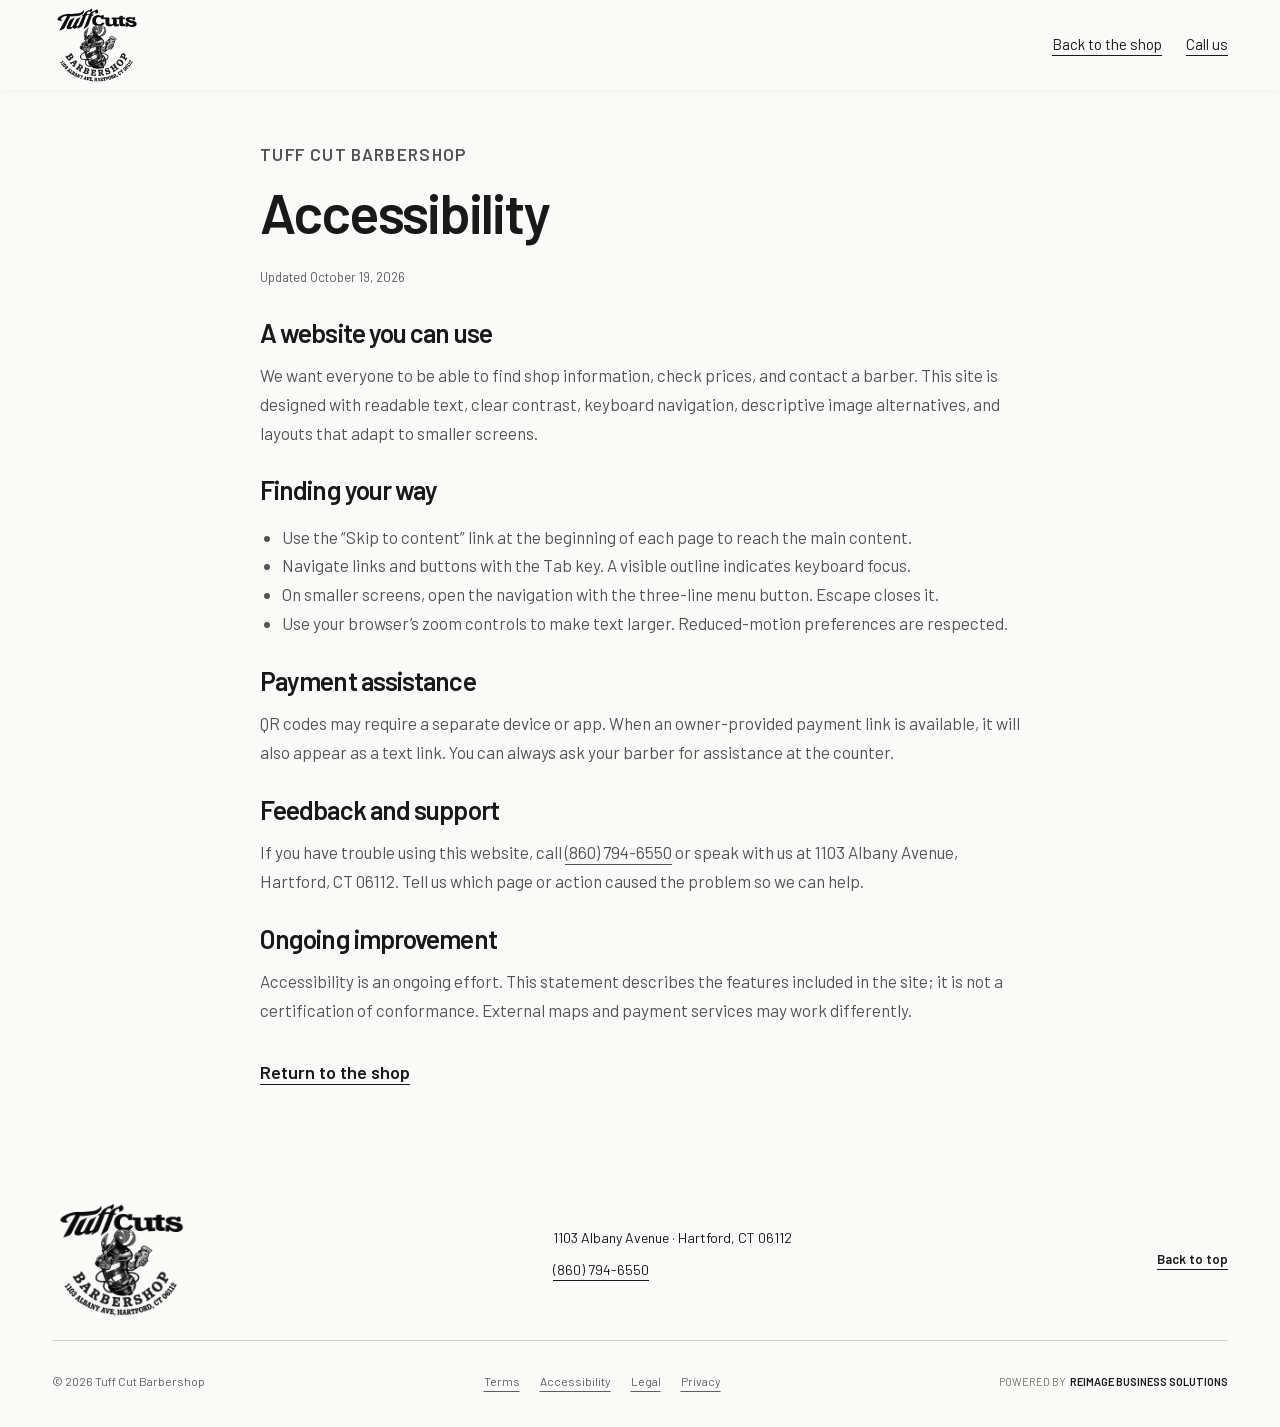
==== accessibility.html @ e4e97abc "Simplify reviews section and add three verified Google reviews" ====
<!doctype html>
<html lang="en">
<head>
  <meta charset="utf-8">
  <meta name="viewport" content="width=device-width, initial-scale=1">
  <meta name="theme-color" content="#f5f5f3">
  <title>Accessibility | Tuff Cut Barbershop</title>
  <meta name="description" content="Accessibility features and assistance for the Tuff Cut Barbershop website.">
  <link rel="icon" href="favicon.ico?v=logo-20261026" sizes="any">
  <link rel="icon" href="assets/favicon-logo-32.png?v=1" type="image/png" sizes="32x32">
  <link rel="icon" href="assets/favicon-logo-48.png?v=1" type="image/png" sizes="48x48">
  <link rel="apple-touch-icon" href="assets/favicon-logo-180.png?v=1" sizes="180x180">
  <link rel="stylesheet" href="styles.css?v=21">
  <link rel="stylesheet" href="compact-nav.css?v=3">
  <script src="site-config.js" defer></script>
  <script src="app.js?v=12" defer></script>
</head>
<body class="subpage">
  <a class="skip-link" href="#main">Skip to content</a>
  <header class="site-header wrap">
    <a class="wordmark brand-logo" href="index.html" aria-label="Tuff Cut Barbershop home"><span class="logo-crop"><img src="assets/branding/tuff-cuts-discover.webp" width="600" height="500" alt="Tuff Cuts Barbershop — original barber-pole mascot logo"></span></a>
    <nav class="simple-nav" aria-label="Main navigation"><a href="index.html">Back to the shop</a><a href="tel:+18607946550">Call us</a></nav>
  </header>
  <main id="main" class="wrap legal-content"><p class="small-label">TUFF CUT BARBERSHOP</p><h1>Accessibility</h1><p class="updated">Updated October 19, 2026</p><h2>A website you can use</h2><p>We want everyone to be able to find shop information, check prices, and contact a barber. This site is designed with readable text, clear contrast, keyboard navigation, descriptive image alternatives, and layouts that adapt to smaller screens.</p>
 <h2>Finding your way</h2><ul><li>Use the “Skip to content” link at the beginning of each page to reach the main content.</li><li>Navigate links and buttons with the Tab key. A visible outline indicates keyboard focus.</li><li>On smaller screens, open the navigation with the three-line menu button. Escape closes it.</li><li>Use your browser’s zoom controls to make text larger. Reduced-motion preferences are respected.</li></ul>
 <h2>Payment assistance</h2><p>QR codes may require a separate device or app. When an owner-provided payment link is available, it will also appear as a text link. You can always ask your barber for assistance at the counter.</p>
 <h2>Feedback and support</h2><p>If you have trouble using this website, call <a href="tel:+18607946550">(860) 794-6550</a> or speak with us at 1103 Albany Avenue, Hartford, CT 06112. Tell us which page or action caused the problem so we can help.</p>
 <h2>Ongoing improvement</h2><p>Accessibility is an ongoing effort. This statement describes the features included in the site; it is not a certification of conformance. External maps and payment services may work differently.</p><a class="text-link" href="index.html">Return to the shop</a></main>
  <footer class="site-footer wrap"><div class="footer-top"><a class="wordmark brand-logo" href="index.html" aria-label="Tuff Cut Barbershop home"><span class="logo-crop"><img src="assets/branding/tuff-cuts-discover.webp" width="600" height="500" alt="Tuff Cuts Barbershop — original barber-pole mascot logo"></span></a><p>1103 Albany Avenue · Hartford, CT 06112<br><a href="tel:+18607946550">(860) 794-6550</a></p><a class="text-link" href="#main">Back to top</a></div><div class="footer-bottom"><p>© <span data-year>2026</span> Tuff Cut Barbershop</p><nav aria-label="Legal information"><a href="terms.html">Terms</a><a href="accessibility.html">Accessibility</a><a href="legal.html">Legal</a><a href="privacy.html">Privacy</a></nav><a class="powered-by" href="https://reimagebs.com/" target="_blank" rel="noopener noreferrer"><span class="credit-label">POWERED BY</span> <span class="credit-name">REIMAGE BUSINESS SOLUTIONS</span></a></div></footer>
</body>
</html>
---- styles.css ----
@font-face{font-family:Barlow;src:url('assets/fonts/barlow-400.woff2') format('woff2');font-style:normal;font-weight:400;font-display:swap}
@font-face{font-family:Barlow;src:url('assets/fonts/barlow-600.woff2') format('woff2');font-style:normal;font-weight:600 800;font-display:swap}
:root{--ink:#191919;--grey:#5e5e5e;--line:#cececc;--paper:#e8e8e6;--white:#fff;--body:Barlow,Arial,sans-serif}
*{box-sizing:border-box}html{scroll-behavior:smooth;scroll-padding-top:24px;-webkit-text-size-adjust:100%}body{margin:0;background:#fafaf9;color:var(--ink);font-family:var(--body);font-size:18px;line-height:1.55;-webkit-font-smoothing:antialiased}a{color:inherit;text-underline-offset:5px}a:hover{text-decoration-thickness:2px}button{font:inherit}img{display:block;max-width:100%;height:auto}figure,p,h1,h2,h3,dl,dd,blockquote{margin:0}h1,h2,h3{font-weight:600;line-height:1.12;letter-spacing:-.035em}h2{font-size:clamp(30px,3.4vw,44px)}h3{font-size:28px}p+p{margin-top:16px}figcaption{font-size:13px;color:var(--grey);line-height:1.45;margin-top:10px}address{font-style:normal}[hidden]{display:none!important}::selection{background:#191919;color:white}:focus-visible{outline:3px solid #757575;outline-offset:5px}.wrap{width:min(1176px,calc(100% - 64px));margin-inline:auto}.section{padding-block:72px}.small-label{font-size:12px;font-weight:600;letter-spacing:.08em;line-height:1.5}.serif{font-family:var(--body);font-weight:600;letter-spacing:-.025em}.fine-print,.contact-note{color:var(--grey);font-size:14px;line-height:1.5}.text-link{display:inline-flex;align-items:center;min-height:44px;font-weight:600;text-decoration:underline;padding-block:8px}.button{display:inline-flex;align-items:center;justify-content:center;min-height:48px;padding:13px 28px;border:1px solid white;border-radius:28px;background:white;color:#111;font-size:16px;font-weight:600;text-decoration:none;text-align:center;line-height:1.35}.button:hover{background:#d9d9d9;border-color:#d9d9d9}.sr-only{position:absolute;width:1px;height:1px;padding:0;margin:-1px;overflow:hidden;clip:rect(0,0,0,0);white-space:nowrap;border:0}.skip-link{position:fixed;top:12px;left:12px;z-index:100;background:white;color:black;padding:12px;transform:translateY(-160%)}.skip-link:focus{transform:translateY(0)}
.site-header{min-height:90px;display:flex;align-items:center;justify-content:space-between;gap:24px}.wordmark{font-family:var(--body);font-size:26px;font-weight:600;letter-spacing:-.045em;line-height:1;text-decoration:none;white-space:nowrap}.wordmark span{display:block;font-size:9px;letter-spacing:.08em;line-height:1.5;margin-top:7px}.main-nav{display:flex;align-items:center;gap:24px;font-size:15px}.main-nav a{display:flex;align-items:center;min-height:44px;text-decoration:none}.main-nav a:hover{text-decoration:underline}.header-call{background:white;color:black;border-radius:28px;padding:12px 22px;min-height:48px;font-size:15px;font-weight:600;text-decoration:none}.header-call span{display:none}.menu-toggle{display:flex;align-items:center;justify-content:center;width:48px;height:48px;padding:12px;border:0;background:transparent;color:var(--ink);cursor:pointer}.menu-lines{display:flex;flex-direction:column;gap:5px;width:24px}.menu-lines span{display:block;height:2px;width:24px;background:currentColor;transition:transform .15s,opacity .15s}.menu-toggle[aria-expanded=true] .menu-lines span:first-child{transform:translateY(7px) rotate(45deg)}.menu-toggle[aria-expanded=true] .menu-lines span:nth-child(2){opacity:0}.menu-toggle[aria-expanded=true] .menu-lines span:last-child{transform:translateY(-7px) rotate(-45deg)}
.hero{display:grid;grid-template-columns:minmax(0,1.35fr) minmax(0,1fr);align-items:center;gap:60px;padding-block:28px 52px;min-height:620px}.hero-copy{text-align:center}.hero-location{font-size:13px;letter-spacing:.06em;font-weight:600;margin-bottom:18px}.hero h1{font-size:clamp(46px,4.8vw,64px);line-height:1.05;letter-spacing:-.045em}.hero-description{font-size:18px;color:#535353;margin:22px 0 26px}.hero .button{min-width:190px;font-size:17px}.phone-link{display:flex;align-items:center;justify-content:center;min-height:44px;margin-top:6px;font-size:17px;font-weight:600;text-decoration:none}.hero-hours{font-size:13px;color:var(--grey);margin-top:12px}.hero-photo{max-width:440px;justify-self:end}.hero-photo img{width:100%;max-height:540px;aspect-ratio:3/4;object-fit:cover;border-radius:6px}.hero-photo figcaption{text-align:right;font-size:12px}
.visit-band{background:var(--paper)}.visit-grid{display:grid;grid-template-columns:1fr 1.1fr 1fr;gap:40px;padding-block:32px}.visit-grid>div+div{border-left:1px solid var(--line);padding-left:30px}.visit-grid h2{font-size:27px;margin-bottom:14px}.visit-grid h3{font-size:17px;margin-bottom:16px;letter-spacing:0}.visit-grid address{font-size:16px}.visit-grid .text-link{font-size:14px;margin-top:8px}.hours{width:100%;border-collapse:collapse;font-size:15px}.hours th{text-align:left;font-weight:400;padding:0 14px 8px 0}.hours td{text-align:right;white-space:nowrap;padding-bottom:8px}.visit-grid .fine-print{font-size:12px;margin-top:7px}.visit-phone{display:inline-flex;align-items:center;min-height:44px;font-size:24px;font-weight:600;text-decoration:none;white-space:nowrap}.visit-grid>div>p:not(.fine-print){font-size:14px;color:var(--grey);margin:8px 0 14px}.section-heading{margin-bottom:32px}.section-heading>p{font-size:16px;color:var(--grey);max-width:400px}.services-layout{display:grid;grid-template-columns:1.1fr 1fr;align-items:center;gap:72px}.price-group{display:grid;grid-template-columns:90px minmax(0,1fr);gap:20px;padding:18px 0;border-top:1px solid var(--line)}.price-group:first-child{border-top:1px solid #777}.price-group h3{font-size:13px;line-height:1.5;text-transform:uppercase;letter-spacing:.04em}.price-group dl>div{display:flex;justify-content:space-between;gap:18px;font-size:18px}.price-group dl>div+div{margin-top:9px}.price-group dt span{font-size:14px;color:var(--grey)}.price-group dd{font-weight:600;white-space:nowrap;font-variant-numeric:tabular-nums}.price-list>.fine-print{margin:16px 0 7px;font-size:13px}.price-list>.text-link{font-size:13px}.services-photo>img{width:100%;height:370px;object-fit:cover;border-radius:6px}.service-photo-note{margin-top:24px}.service-photo-note>span{font-size:12px;font-weight:600;letter-spacing:.04em;color:var(--grey)}.service-photo-note .serif{font-size:32px;line-height:1.2;margin-top:8px}.service-photo-note .text-link{font-size:15px;margin-top:10px}
.barbers-section{background:var(--paper)}.owner-profile{display:grid;grid-template-columns:1fr 1.2fr;gap:70px;align-items:center;padding-bottom:46px}.owner-visual>figure>img{width:100%;height:420px;object-fit:cover;object-position:center 65%;border-radius:6px}.owner-copy h3{font-size:44px;margin:9px 0 14px}.owner-copy .serif{font-size:26px;line-height:1.25;margin-bottom:20px}.owner-copy>p:not(.serif):not(.small-label):not(.contact-note){font-size:17px;color:#535353;max-width:500px}.owner-copy .button{margin-top:24px}.owner-copy .contact-note{font-size:13px;margin-top:10px}.barber-row{display:grid;grid-template-columns:140px minmax(0,1fr) 230px;gap:32px;align-items:center;padding-block:28px;border-top:1px solid var(--line)}.barber-row figure img{aspect-ratio:1;object-fit:cover;border-radius:5px}.barber-row figcaption{font-size:12px}.barber-copy h3{font-size:28px;margin:5px 0 12px}.barber-copy>p:last-child{max-width:480px;font-size:16px;color:#535353}.barber-contact{justify-self:end;text-align:right}.barber-contact .text-link{font-size:15px}.barber-contact .contact-note{font-size:13px;margin-top:5px}.portrait-note{margin-top:16px;font-size:12px}
.reviews-section{display:grid;grid-template-columns:1fr 1.15fr;gap:70px;align-items:center}.reviews-heading p{font-size:15px;color:var(--grey);margin-top:16px}.reviews-photo{margin-top:30px}.reviews-photo img{width:100%;aspect-ratio:4/3;object-fit:cover;border-radius:6px}.review{padding-bottom:24px}.review+.review{border-top:1px solid var(--line);padding-top:24px}.review-stars{letter-spacing:3px;font-size:16px;line-height:1;margin-bottom:16px}.review blockquote{font-size:23px;line-height:1.45;font-weight:600;letter-spacing:-.015em}.review figcaption{font-size:13px;font-weight:600;margin-top:16px}.review figcaption span{font-weight:400}.review .fine-print{font-size:12px;margin-top:15px}.call-section{background:#1b1b1b}.call-layout{padding-block:48px;display:flex;justify-content:space-between;align-items:center;gap:32px}.call-layout h2{font-size:44px;margin-top:12px}.call-layout>div>p:last-child{font-size:15px;color:var(--grey);margin-top:18px}.shop-gallery img{width:100%;height:440px;object-fit:cover;object-position:center 56%;border-radius:6px}.shop-gallery figcaption{font-size:13px}.payment-strip{display:flex;align-items:center;justify-content:space-between;border-top:1px solid var(--line);border-bottom:1px solid var(--line);padding-block:26px;gap:20px}.payment-strip h2{font-size:28px}.payment-strip p{font-size:15px;color:var(--grey);margin-top:7px}.payment-strip .text-link{font-size:16px}
.site-footer{padding-top:36px;padding-bottom:24px}.footer-top{display:flex;justify-content:space-between;align-items:center;gap:30px;padding-bottom:24px}.footer-top p{font-size:14px}.footer-top p a{display:inline-flex;align-items:center;min-height:44px}.footer-top>.text-link{font-size:13px}.footer-bottom{border-top:1px solid var(--line);padding-top:18px;display:flex;flex-wrap:wrap;align-items:center;justify-content:space-between;gap:12px 24px;font-size:12px;color:var(--grey)}.footer-bottom nav{display:flex;flex-wrap:wrap;gap:4px 20px}.footer-bottom nav a,.powered-by{display:inline-flex;align-items:center;min-height:44px}.powered-by{font-size:11px;text-decoration:none;font-weight:600}
.simple-nav{display:flex;flex-wrap:wrap;gap:8px 24px;font-size:15px}.simple-nav a{display:inline-flex;align-items:center;min-height:44px}.legal-content{max-width:760px;padding-block:50px 72px;min-height:65vh}.legal-content h1,.payment-heading h1{font-size:clamp(36px,5vw,56px);margin:12px 0 22px;overflow-wrap:anywhere}.legal-content .updated{font-size:13px;color:var(--grey);margin-bottom:30px}.legal-content h2{font-size:26px;margin:28px 0 14px}.legal-content p,.legal-content li{font-size:17px;line-height:1.7;color:#535353}.legal-content ul{padding-left:22px}.legal-content .text-link{margin-top:26px}.payment-main{padding-block:46px 70px;max-width:1040px}.payment-heading{text-align:center;max-width:650px;margin:0 auto 38px}.payment-heading h1 span{display:inline-block}.payment-heading>p:last-child{color:var(--grey);font-size:17px;max-width:540px;margin-inline:auto}.payment-methods{display:grid;grid-template-columns:repeat(2,minmax(0,1fr));border-block:1px solid var(--line)}.payment-method{padding:28px 22px;text-align:center}.payment-method+.payment-method{border-left:1px solid var(--line)}.payment-method h2{font-size:28px}.payment-slot{aspect-ratio:1;width:100%;max-width:280px;margin:24px auto 20px;display:flex;align-items:center;justify-content:center;background:var(--paper);border:1px solid var(--line);border-radius:6px;padding:24px}.payment-slot p{font-size:16px;color:var(--grey);max-width:150px}.payment-slot.ready{padding:20px;background:white}.payment-slot img{width:100%;height:100%;object-fit:contain}.payment-status{font-size:14px;color:var(--grey)}.payment-method .payment-link{margin-top:16px;font-size:16px;width:100%;max-width:280px;background:#202020;border-color:#202020;color:#fff}.payment-method .payment-link:hover{background:#444;border-color:#444}.payment-recipient{font-size:14px;font-weight:600;margin-top:14px;overflow-wrap:anywhere}.payment-handle{font-weight:400;color:var(--grey)}.payment-instructions{max-width:650px;margin:32px auto 0}.payment-instructions h2{font-size:26px;margin-bottom:12px}.payment-instructions p{font-size:16px;color:var(--grey)}.payment-instructions .text-link{font-size:15px;margin-top:16px}.payment-contact{text-align:center;font-size:14px;border-top:1px solid var(--line);margin-top:32px;padding-top:24px}.payment-contact a{font-weight:600;display:inline-flex;align-items:center;min-height:44px}.noscript-notice{padding:20px;background:var(--paper);font-size:15px}
@media(max-width:1000px){.header-call{display:none}.hero{gap:36px;min-height:0}.hero h1{font-size:48px}.visit-grid{gap:24px}.visit-grid>div+div{padding-left:20px}.visit-phone{font-size:20px}.services-layout,.owner-profile,.reviews-section{gap:40px}.price-group{grid-template-columns:75px minmax(0,1fr);gap:12px}.barber-row{grid-template-columns:120px minmax(0,1fr) 190px;gap:24px}.barber-contact .text-link{font-size:14px}}
@media(max-width:800px){.site-header{flex-wrap:wrap;min-height:82px;padding-block:16px}.main-nav{width:100%;display:grid;grid-template-columns:1fr;gap:6px 24px;border-top:1px solid var(--line);padding-top:12px}.js .main-nav:not(.is-open){display:none}.main-nav a{font-size:16px;min-height:48px}.hero{gap:28px}.hero h1{font-size:42px}.hero-description{font-size:16px}.hero-location{font-size:12px}.hero-hours{font-size:12px}.visit-grid{grid-template-columns:1fr 1.2fr}.visit-grid>div:last-child{grid-column:1/-1;border-left:0;border-top:1px solid var(--line);padding:20px 0 0;display:flex;flex-wrap:wrap;align-items:center;gap:10px 24px}.visit-grid>div:last-child h3,.visit-grid>div:last-child p{margin:0}.visit-grid>div:last-child .small-label{display:none}.section{padding-block:56px}.services-layout{gap:28px}.price-group{grid-template-columns:1fr;gap:8px}.price-group dl>div{font-size:17px}.services-photo>img{height:320px}.owner-profile{gap:30px}.owner-visual>figure>img{height:380px}.owner-copy h3{font-size:36px}.owner-copy .serif{font-size:23px}.owner-copy>p:not(.serif):not(.small-label):not(.contact-note){font-size:16px}.barber-row{grid-template-columns:120px minmax(0,1fr);gap:15px 24px}.barber-row>figure{grid-row:1/3;align-self:start}.barber-contact{grid-column:2;text-align:left;justify-self:start}.reviews-section{gap:30px}.review blockquote{font-size:20px}.call-layout h2{font-size:36px}.call-layout .button{padding-inline:20px;font-size:15px}.payment-method{padding-inline:14px}.payment-slot{padding:14px}}
@media(max-width:700px){.wrap{width:calc(100% - 40px)}.hero{grid-template-columns:1fr;padding-top:24px;gap:30px}.hero h1{font-size:clamp(36px,8vw,50px)}.hero-description{margin:18px 0 22px}.hero-photo{justify-self:center;max-width:420px;width:100%}.hero-photo img{max-height:510px;aspect-ratio:3/4}.hero-photo figcaption{text-align:center}.hero-hours{font-size:13px}.services-layout,.owner-profile,.reviews-section{grid-template-columns:1fr}.section-heading{display:block}.section-heading>p{margin-top:14px}.price-group{grid-template-columns:90px minmax(0,1fr);gap:16px}.services-photo{margin-top:8px}.services-photo>img{height:auto;aspect-ratio:4/3}.service-photo-note .serif br{display:none}.owner-profile{gap:26px}.owner-visual>figure>img{height:360px;object-position:center 65%}.reviews-heading{display:grid;grid-template-columns:1fr;gap:0}.reviews-photo img{max-height:330px}.call-layout{display:block}.call-layout .button{margin-top:25px}.shop-gallery img{height:330px}.payment-methods{display:block}.payment-method+.payment-method{border-left:0;border-top:1px solid var(--line)}.payment-slot{width:100%}.footer-top{flex-wrap:wrap}.footer-bottom{justify-content:flex-start}.payment-strip{align-items:start}.payment-strip .text-link{max-width:180px}.simple-nav{font-size:14px;gap:4px 18px}}
@media(max-width:440px){body{font-size:16px}.wordmark{font-size:24px}.wordmark span{font-size:8px}.site-header{gap:15px}.hero{padding-bottom:34px}.hero-description br{display:none}.hero-photo img{max-height:none}.section{padding-block:44px}.visit-grid{grid-template-columns:1fr;gap:22px;padding-block:28px}.visit-grid>div+div{border-left:0;border-top:1px solid var(--line);padding:22px 0 0}.visit-grid>div:last-child{display:block}.visit-grid>div:last-child h3{margin-bottom:6px}.visit-grid>div:last-child p{margin-top:8px}.hours{font-size:16px}.visit-phone{font-size:24px}.price-group{grid-template-columns:65px minmax(0,1fr);gap:12px}.price-group dl>div{font-size:16px;gap:12px}.price-group h3{font-size:12px}.barber-row{grid-template-columns:86px minmax(0,1fr);column-gap:18px}.barber-row>figure{grid-row:1}.barber-copy h3{font-size:26px}.barber-copy>p:last-child{font-size:15px}.barber-contact{grid-column:1/-1}.barber-contact .text-link{font-size:16px}.owner-visual>figure>img{height:310px}.review blockquote{font-size:21px}.call-layout h2{font-size:34px}.call-layout .button{padding-inline:18px;font-size:14px}.payment-strip{display:block}.payment-strip .text-link{max-width:none;margin-top:10px}.footer-top{display:block}.footer-top p{margin-top:20px}.footer-bottom{display:block}.footer-bottom nav{gap:4px 24px;margin-block:10px}.powered-by{font-size:11px}.subpage .site-header{display:block}.simple-nav{margin-top:16px}.legal-content{padding-top:30px}.legal-content h1{font-size:36px}.legal-content p,.legal-content li{font-size:16px}.payment-main{padding-top:30px}.payment-heading h1{font-size:42px}.payment-heading>p:last-child{font-size:16px}}
/* Keep the centered headline clear while equipment frames the hero edges. */
body:not(.subpage) .site-header{min-height:76px;padding-block:14px}
.hero{position:relative;isolation:isolate;display:flex;justify-content:center;align-items:center;overflow:hidden;width:100%;height:min(440px,calc(100svh - 76px));min-height:0;padding:24px 0;gap:0}
.hero-copy{position:relative;z-index:1;width:min(620px,calc(100% - 360px));min-width:0;text-align:center}
.hero h1{font-size:clamp(36px,4vw,48px);line-height:1.08}
.hero .button{margin-top:24px;min-width:0;font-size:16px}
.hero-hours{font-size:13px;margin-top:14px}
.hero-equipment{position:absolute;inset:0;z-index:0;pointer-events:none;user-select:none}
.hero-equipment img{position:absolute;object-fit:contain;height:auto;max-width:none}
.equipment-clipper{width:min(27vw,350px);left:-35px;top:40px;transform:rotate(-12deg)}
.equipment-shears{width:min(25vw,320px);right:-20px;top:-35px;transform:rotate(-8deg)}
.equipment-brush{width:min(28vw,350px);right:-38px;bottom:-50px;transform:rotate(12deg)}
.owner-visual{width:min(100%,420px);justify-self:start}.owner-visual>h2{margin-bottom:24px}.owner-visual>figure{width:100%}
.owner-visual>figure>img{height:auto;max-height:none;aspect-ratio:3/4;object-fit:contain;object-position:center}
.shop-gallery{display:grid;grid-template-columns:.85fr 1.15fr;gap:24px}
@media(min-width:701px) and (max-width:900px){.hero-copy{width:calc(100% - 280px)}.hero h1{font-size:36px}}
@media(max-width:700px){
  .hero{height:min(440px,calc(100svh - 76px));padding:90px 12px;grid-template-rows:none}
  .hero-copy{width:100%;max-width:440px}
  .hero h1{font-size:clamp(30px,7.6vw,40px)}
  .hero .button{margin-top:20px;min-height:48px}
  .hero-hours{margin-top:12px;font-size:12px}
  .equipment-clipper{width:160px;left:-38px;top:-62px;transform:rotate(-25deg)}
  .equipment-shears{width:175px;right:-26px;top:-28px;transform:rotate(6deg)}
  .equipment-brush{width:200px;right:-30px;bottom:-52px;transform:rotate(-8deg)}
  .shop-gallery{grid-template-columns:1fr;gap:26px}
}
@media(max-height:500px) and (min-width:600px){
  body:not(.subpage) .site-header{min-height:64px;padding-block:8px}
  .hero{height:calc(100svh - 64px);padding:12px 0}
  .hero-copy{width:calc(100% - 260px);max-width:500px}
  .hero h1{font-size:30px}.hero .button{margin-top:16px}.hero-hours{margin-top:10px;font-size:12px}
  .equipment-clipper{width:180px;left:-45px;top:35px}
  .equipment-shears{width:170px;right:-35px;top:-20px}
  .equipment-brush{width:175px;right:-45px;bottom:-35px}
}
/* Original Discover artwork, rendered in monochrome without redrawing it. */
.brand-logo{display:block;flex-shrink:0;width:88px;filter:grayscale(1) contrast(1.25)}
.wordmark .logo-crop{display:block;width:100%;margin:0;line-height:0}
.logo-crop img{position:static;width:100%;height:auto}
body:not(.subpage) .site-header{padding-block:10px;min-height:100px}
.footer-top .brand-logo{width:136px}
.hero{background:#080808;color:#fff;--grey:#b8b8b8;height:min(416px,calc(100svh - 100px))}
.owner-copy .button,.header-call{background:#202020;border-color:#202020;color:#fff}
.owner-copy .button:hover,.header-call:hover{background:#444}
.hero-equipment img{mix-blend-mode:normal}
.visit-band{background:#fff;border-bottom:1px solid var(--line)}
.barbers-section{background:#dededc}
.call-section{background:#252525;color:#fff;--grey:#cecece}
@media(max-height:500px) and (min-width:600px){.site-header .brand-logo{width:60px}body:not(.subpage) .site-header{min-height:64px;padding-block:6px}.hero{height:calc(100svh - 64px)}}
@media(prefers-reduced-motion:reduce){html{scroll-behavior:auto}*,*::before,*::after{transition:none!important;animation:none!important}}

/* Scroll-driven gallery. The portrait's head center stays fixed as it scales. */
.cuts-section{background:#e2e2e0;padding:48px 0 60px;overflow:hidden;margin-bottom:40px}
.cuts-heading{display:block}
.cuts-heading .small-label{color:#555;margin-bottom:10px;letter-spacing:.16em}
.cuts-heading h2{font-size:clamp(32px,4vw,50px)}
.cuts-heading>p{color:var(--grey);font-size:15px}
.cuts-stage{--portrait-width:270px;display:flex;position:relative;align-items:center;gap:24px;height:360px;overflow-x:auto;overflow-y:hidden;padding:12px max(20px,calc(50% - var(--portrait-width)/2));scroll-snap-type:x proximity;scrollbar-width:thin;scrollbar-color:#888 transparent;overscroll-behavior-x:contain;cursor:grab;-webkit-overflow-scrolling:touch}
.cuts-stage.is-dragging{cursor:grabbing;scroll-snap-type:none;user-select:none}
.cut-slide{position:relative;flex:0 0 var(--portrait-width);width:var(--portrait-width);scroll-snap-align:center}
.cut-portrait{height:340px;position:relative;transform:scale(var(--cut-scale,1));transform-origin:50% 41.1%;opacity:var(--cut-opacity,1);mask-image:linear-gradient(#000 0%,#000 73%,transparent 100%);will-change:transform}
.cut-portrait img{width:100%;height:auto;pointer-events:none;user-select:none}
.cut-slide figcaption{text-align:center;font-size:13px}
.cuts-carousel.is-ready .cut-slide figcaption{display:none}
.cuts-controls{display:flex;justify-content:space-between;align-items:center;gap:24px;border-top:1px solid #bcbcb9;padding-top:16px;margin-top:8px}
.cut-current{min-width:180px}.cut-count{font-size:11px;letter-spacing:.12em;color:#616161;font-variant-numeric:tabular-nums}.cut-title{font-size:18px;font-weight:600;margin-top:3px}
.cut-dots{display:flex;gap:1px}.cut-dots button{width:28px;height:44px;border:0;background:transparent;cursor:pointer;padding:10px;display:grid;place-items:center}.cut-dots button::after{content:'';width:6px;height:6px;background:#929292;border-radius:50%}.cut-dots button[aria-current=true]::after{background:#202020;transform:scale(1.5)}
.cut-buttons{display:flex;gap:8px}.cut-buttons button{width:44px;height:44px;display:grid;place-items:center;border:1px solid #a5a5a3;border-radius:50%;background:transparent;color:#202020;cursor:pointer;padding:0;line-height:0;appearance:none;flex-shrink:0}.cut-buttons button svg{display:block;width:24px;height:24px;fill:none;stroke:currentColor;stroke-width:2.4;stroke-linecap:round;stroke-linejoin:round;pointer-events:none}.cut-buttons button:hover{background:#fff}.cut-buttons button:disabled{opacity:.3;cursor:default}
@media(max-width:700px){.cuts-section{padding:32px 0 40px;margin-bottom:28px}.cuts-heading>p{font-size:13px}.cuts-heading{align-items:start}.cuts-heading h2{max-width:220px}.cuts-stage{--portrait-width:220px;height:292px;gap:16px}.cut-portrait{height:276px;transform-origin:50% 41.1%}.cuts-controls{gap:10px;flex-wrap:wrap;padding-top:12px}.cut-current{min-width:0;flex:1}.cut-title{font-size:16px}.cut-dots{order:3;width:100%;justify-content:center}.cut-buttons{gap:6px}}
@media(max-width:380px){.cuts-heading{display:block}.cuts-heading>p{margin-top:12px}.cuts-heading>p br{display:none}}
/* Fade at each source photo's actual lower edge after proportional alignment. */
.cut-portrait{--fade-end:100%;mask-image:linear-gradient(#000 0%,#000 calc(var(--fade-end) - 24%),transparent var(--fade-end))}
[data-cut="2228"] .cut-portrait{--fade-end:94.8%}
[data-cut="2229"] .cut-portrait{--fade-end:83.3%}
[data-cut="2230"] .cut-portrait{--fade-end:79.7%}

/* Phone controls remain easy to tap without widening the page. */
@media(max-width:700px){
  .cut-dots{gap:0;justify-content:space-between}
  .cut-dots button{flex:1;max-width:44px;min-width:0;width:40px;height:44px;padding:0}
  .owner-visual>h2{margin-bottom:20px}
  .barber-contact{width:100%}
  .barber-contact .text-link{width:100%}
  .cuts-stage{touch-action:pan-x pan-y pinch-zoom}
}

/* Content remains visible without JavaScript and in reduced-motion/print views. */
.scroll-reveal{transition:opacity .65s ease-out}
.scroll-reveal.reveal-pending{opacity:0;transition:none}
.scroll-reveal:focus-within{opacity:1;transition:none}
@media(prefers-reduced-motion:reduce){.scroll-reveal.reveal-pending{opacity:1}}
@media print{.scroll-reveal.reveal-pending{opacity:1}}

/* Give the business name more emphasis than the credit label. */
.powered-by{gap:.35em}
.powered-by .credit-label{color:#70706b;font-weight:400}
.powered-by .credit-name{color:#191919;font-weight:700}

/* Prominent portraits and concise biographies, with one shared shop number. */
.barber-row{grid-template-columns:minmax(240px,340px) minmax(0,1fr);gap:48px;padding-block:36px;align-items:center}
.barber-row>figure{width:100%;grid-row:auto;align-self:center}
.barber-row figure img{display:block;width:100%;height:auto;aspect-ratio:auto;border-radius:6px}
.barber-copy{grid-column:auto}
.barber-copy h3{font-size:36px;margin:8px 0 16px}
.barber-copy>p:not(.small-label){max-width:560px;font-size:18px;line-height:1.65;color:#535353}
@media(max-width:800px){.barber-row{grid-template-columns:minmax(220px,.9fr) 1fr;gap:28px}.barber-copy h3{font-size:32px}.barber-copy>p:not(.small-label){font-size:17px}}
@media(max-width:600px){.barber-row{grid-template-columns:1fr;gap:24px;padding-block:32px}.barber-row>figure{width:100%;max-width:400px;justify-self:center}.barber-copy{grid-column:1}.barber-copy h3{font-size:32px}.barber-copy>p:not(.small-label){font-size:17px}}

/* Let customer reviews fill the section without a decorative side panel. */
.reviews-section{display:block}
.reviews-heading{display:flex;justify-content:space-between;align-items:center;gap:24px;margin-bottom:28px}
.reviews-heading h2{font-size:32px}
.reviews-heading .text-link{font-size:15px}
.reviews-list{display:grid;grid-template-columns:repeat(3,minmax(0,1fr));gap:32px}
.review,.review+.review{margin:0;padding:24px 0 0;border-top:1px solid var(--line)}
.review blockquote{font-size:19px;line-height:1.55}
@media(max-width:1000px){.reviews-list{grid-template-columns:repeat(2,minmax(0,1fr))}}
@media(max-width:600px){.reviews-heading{display:block}.reviews-heading .text-link{margin-top:12px}.reviews-list{grid-template-columns:1fr;gap:28px}.review blockquote{font-size:18px}}
---- compact-nav.css ----
/* Headers stay visible; dropdown menus overlay the current page position. */
html{scroll-padding-top:calc(var(--site-header-height,100px) + 16px)}
.site-header{position:sticky;top:0;z-index:1000;isolation:isolate}
.site-header::before{content:'';position:absolute;inset:0 calc((100vw - 100%)/-2);z-index:-1;background:#fafaf9;box-shadow:0 1px 8px #0000000d;pointer-events:none}
.skip-link{z-index:2000}
.site-header .menu-toggle{z-index:31;cursor:pointer;border-radius:8px}
.compact-header .main-nav{display:grid;grid-template-columns:1fr;gap:0;align-items:stretch;width:100%;padding:8px;background:#fff;border:1px solid #d4d4cf;border-radius:12px;box-shadow:0 12px 30px #0002;text-align:left}
.compact-header .main-nav a{display:flex;align-items:center;min-height:44px;padding:8px 12px;font-size:15px;font-weight:600;line-height:1.3;text-decoration:none;border-radius:6px}
.site-header .main-nav a:hover{background:#edede9}
.js .compact-header .main-nav{position:absolute;z-index:30;top:calc(100% + 4px);right:0;width:min(280px,100%);max-height:calc(100svh - var(--site-header-height,76px) - 16px);overflow-y:auto;overscroll-behavior:contain}
.js .compact-header .main-nav:not(.is-open){display:none}
.js .compact-header .main-nav.is-open{display:grid}
.subpage .site-header.compact-header{display:flex;align-items:center;justify-content:space-between;flex-wrap:wrap;gap:12px;min-height:76px;padding-block:8px}
.subpage .site-header.compact-header .brand-logo{width:70px}
@media(max-width:800px){
  .site-header .main-nav{display:grid;grid-template-columns:1fr;gap:0;align-items:stretch;width:100%;padding:8px;background:#fff;border:1px solid #d4d4cf;border-radius:12px;box-shadow:0 12px 30px #0002;text-align:left}
  .site-header .main-nav a{display:flex;align-items:center;min-height:48px;padding:8px 12px;font-size:15px;font-weight:600;line-height:1.3;text-decoration:none;border-radius:6px}
  .js .site-header .main-nav{position:absolute;z-index:30;top:calc(100% + 4px);right:0;width:min(280px,100%);max-height:calc(100svh - var(--site-header-height,100px) - 16px);overflow-y:auto;overscroll-behavior:contain}
  .js .site-header .main-nav:not(.is-open){display:none}
  .js .site-header .main-nav.is-open{display:grid}
}
@media print{.site-header{position:static!important}.site-header::before{display:none}}
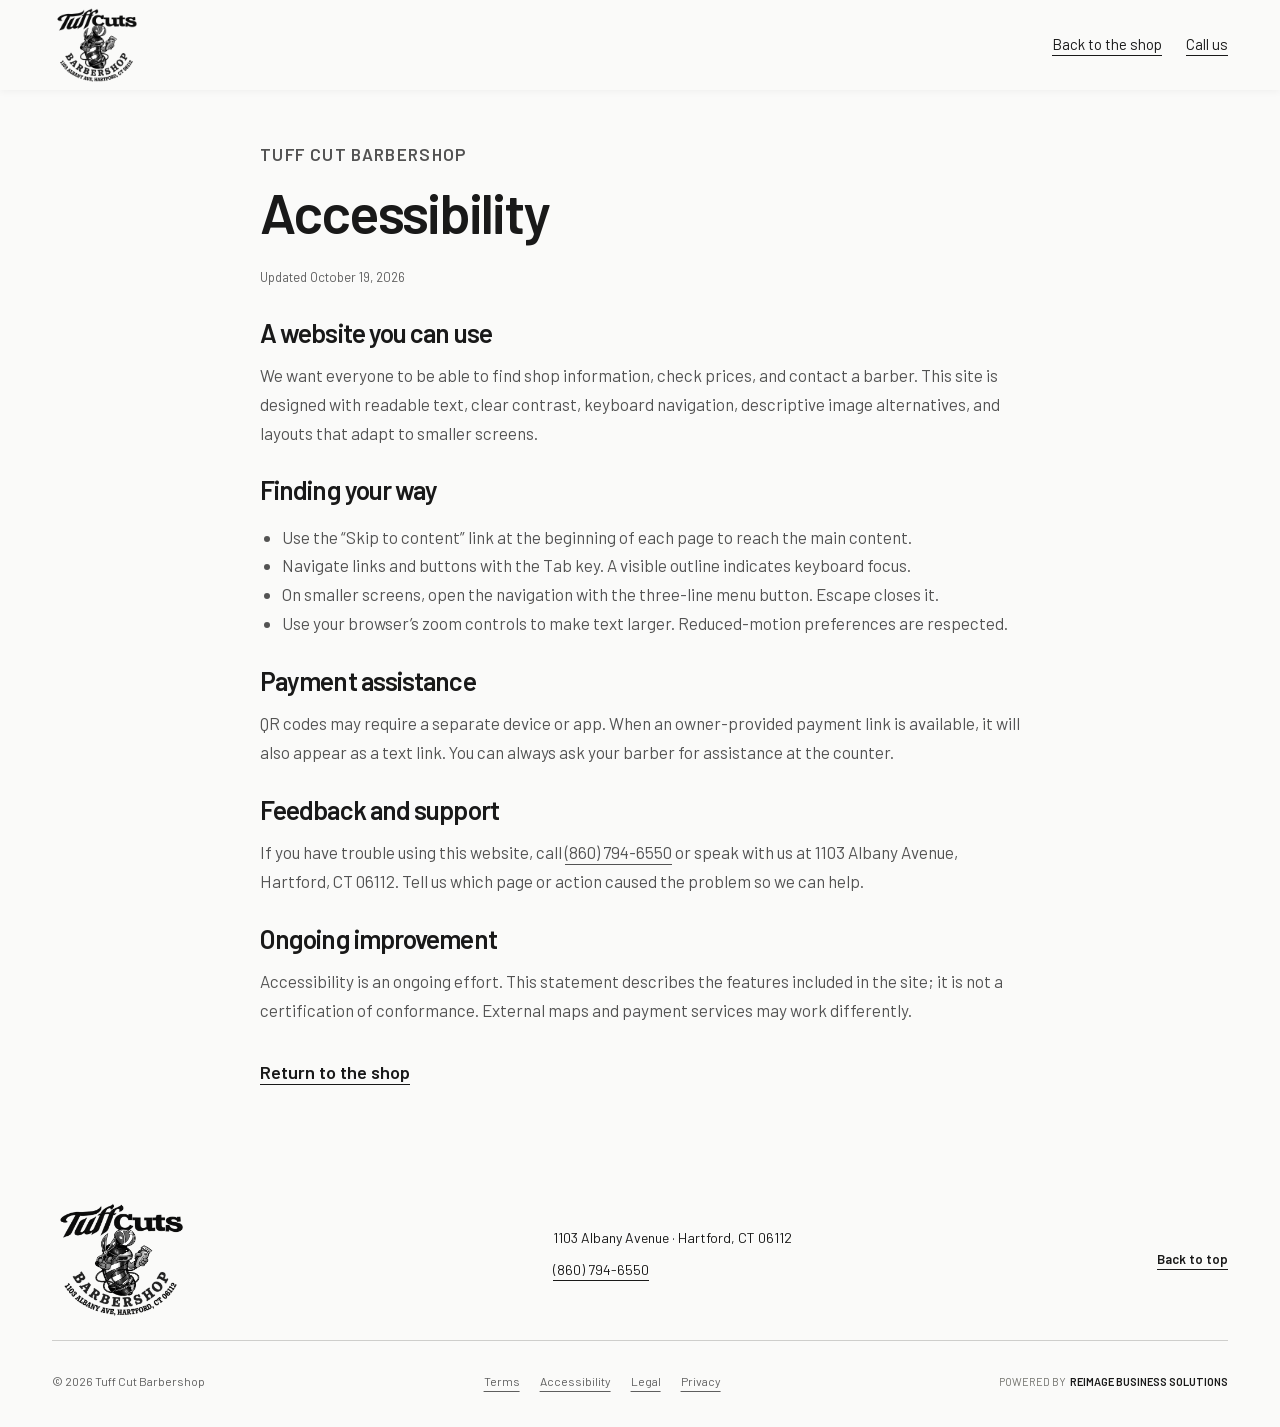
==== commit 60290f4d: "Optimize images with responsive WebP variants and lazy loading" ====
--- a/accessibility.html
+++ b/accessibility.html
@@ -18,7 +18,7 @@
 <body class="subpage">
   <a class="skip-link" href="#main">Skip to content</a>
   <header class="site-header wrap">
-    <a class="wordmark brand-logo" href="index.html" aria-label="Tuff Cut Barbershop home"><span class="logo-crop"><img src="assets/branding/tuff-cuts-discover.webp" width="600" height="500" alt="Tuff Cuts Barbershop — original barber-pole mascot logo"></span></a>
+    <a class="wordmark brand-logo" href="index.html" aria-label="Tuff Cut Barbershop home"><span class="logo-crop"><img decoding="async" src="assets/branding/tuff-cuts-discover-240.webp" srcset="assets/branding/tuff-cuts-discover-240.webp 240w, assets/branding/tuff-cuts-discover-480.webp 480w" sizes="88px" width="600" height="500" alt="Tuff Cuts Barbershop — original barber-pole mascot logo"></span></a>
     <nav class="simple-nav" aria-label="Main navigation"><a href="index.html">Back to the shop</a><a href="tel:+18607946550">Call us</a></nav>
   </header>
   <main id="main" class="wrap legal-content"><p class="small-label">TUFF CUT BARBERSHOP</p><h1>Accessibility</h1><p class="updated">Updated October 19, 2026</p><h2>A website you can use</h2><p>We want everyone to be able to find shop information, check prices, and contact a barber. This site is designed with readable text, clear contrast, keyboard navigation, descriptive image alternatives, and layouts that adapt to smaller screens.</p>
@@ -26,6 +26,6 @@
  <h2>Payment assistance</h2><p>QR codes may require a separate device or app. When an owner-provided payment link is available, it will also appear as a text link. You can always ask your barber for assistance at the counter.</p>
  <h2>Feedback and support</h2><p>If you have trouble using this website, call <a href="tel:+18607946550">(860) 794-6550</a> or speak with us at 1103 Albany Avenue, Hartford, CT 06112. Tell us which page or action caused the problem so we can help.</p>
  <h2>Ongoing improvement</h2><p>Accessibility is an ongoing effort. This statement describes the features included in the site; it is not a certification of conformance. External maps and payment services may work differently.</p><a class="text-link" href="index.html">Return to the shop</a></main>
-  <footer class="site-footer wrap"><div class="footer-top"><a class="wordmark brand-logo" href="index.html" aria-label="Tuff Cut Barbershop home"><span class="logo-crop"><img src="assets/branding/tuff-cuts-discover.webp" width="600" height="500" alt="Tuff Cuts Barbershop — original barber-pole mascot logo"></span></a><p>1103 Albany Avenue · Hartford, CT 06112<br><a href="tel:+18607946550">(860) 794-6550</a></p><a class="text-link" href="#main">Back to top</a></div><div class="footer-bottom"><p>© <span data-year>2026</span> Tuff Cut Barbershop</p><nav aria-label="Legal information"><a href="terms.html">Terms</a><a href="accessibility.html">Accessibility</a><a href="legal.html">Legal</a><a href="privacy.html">Privacy</a></nav><a class="powered-by" href="https://reimagebs.com/" target="_blank" rel="noopener noreferrer"><span class="credit-label">POWERED BY</span> <span class="credit-name">REIMAGE BUSINESS SOLUTIONS</span></a></div></footer>
+  <footer class="site-footer wrap"><div class="footer-top"><a class="wordmark brand-logo" href="index.html" aria-label="Tuff Cut Barbershop home"><span class="logo-crop"><img decoding="async" loading="lazy" src="assets/branding/tuff-cuts-discover-240.webp" srcset="assets/branding/tuff-cuts-discover-240.webp 240w, assets/branding/tuff-cuts-discover-480.webp 480w" sizes="136px" width="600" height="500" alt="Tuff Cuts Barbershop — original barber-pole mascot logo"></span></a><p>1103 Albany Avenue · Hartford, CT 06112<br><a href="tel:+18607946550">(860) 794-6550</a></p><a class="text-link" href="#main">Back to top</a></div><div class="footer-bottom"><p>© <span data-year>2026</span> Tuff Cut Barbershop</p><nav aria-label="Legal information"><a href="terms.html">Terms</a><a href="accessibility.html">Accessibility</a><a href="legal.html">Legal</a><a href="privacy.html">Privacy</a></nav><a class="powered-by" href="https://reimagebs.com/" target="_blank" rel="noopener noreferrer"><span class="credit-label">POWERED BY</span> <span class="credit-name">REIMAGE BUSINESS SOLUTIONS</span></a></div></footer>
 </body>
 </html>
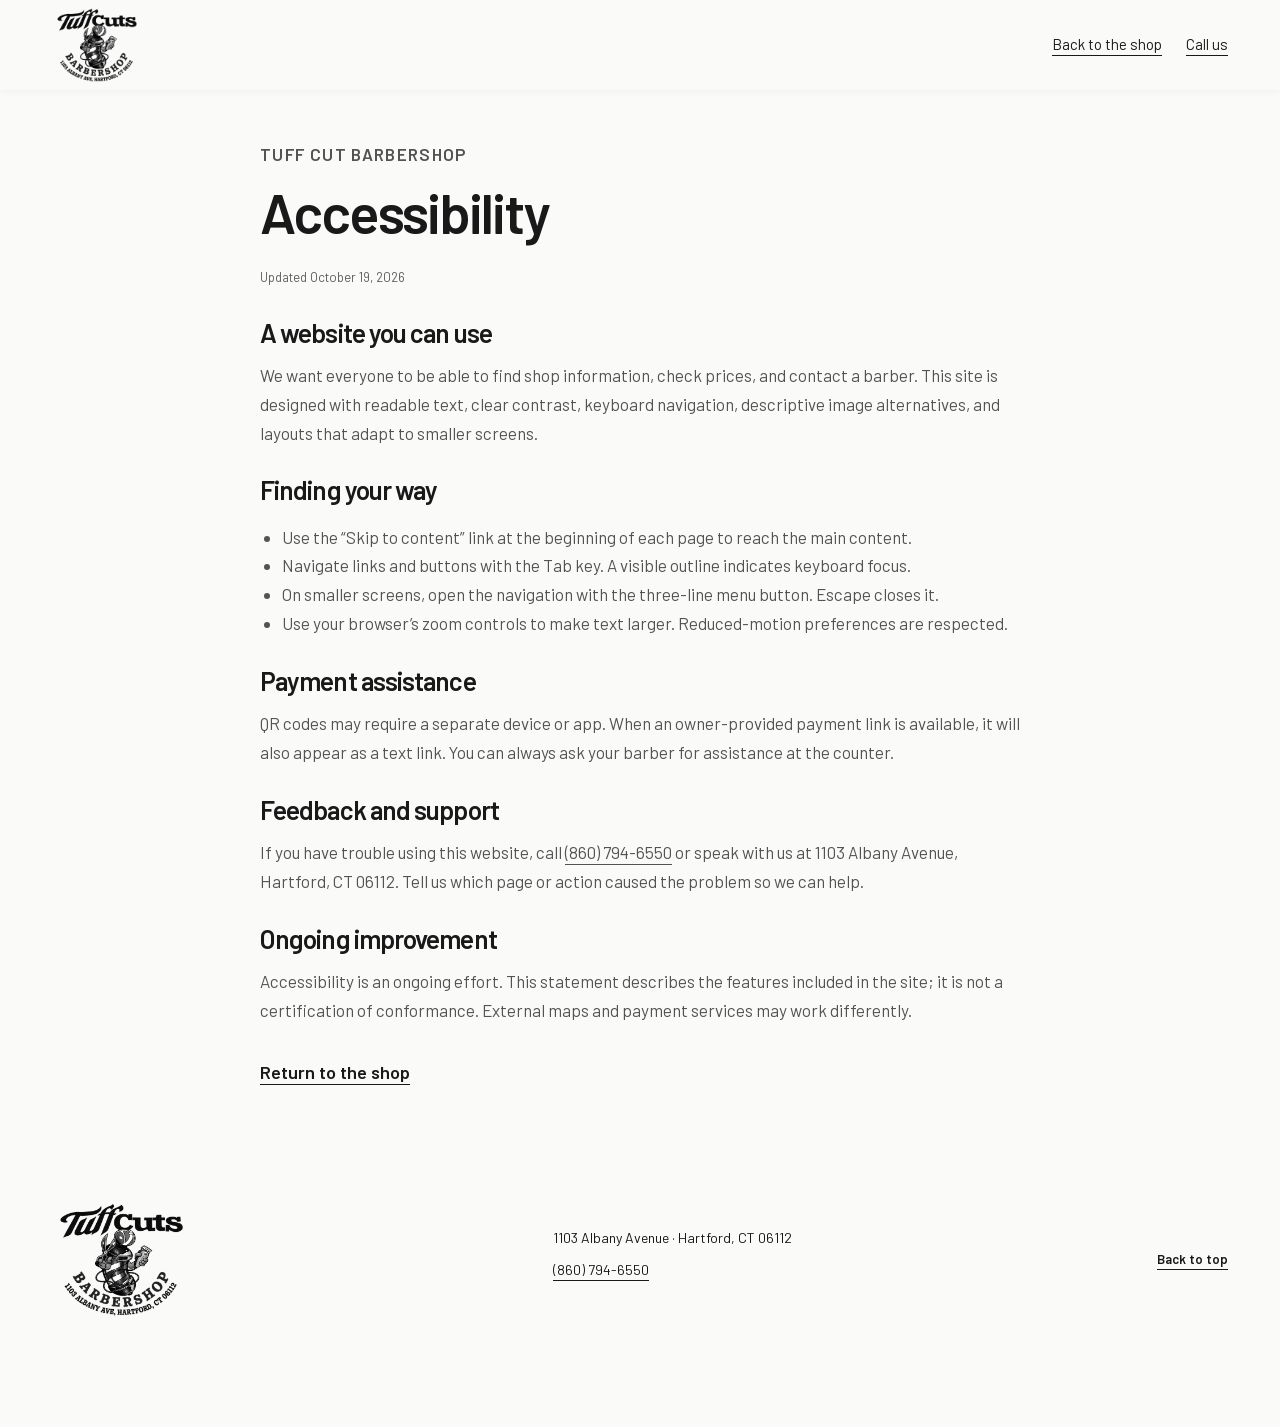
==== commit ee623d8c: "Match Amanah fade-up scroll animation and stagger" ====
--- a/accessibility.html
+++ b/accessibility.html
@@ -10,10 +10,10 @@
   <link rel="icon" href="assets/favicon-logo-32.png?v=1" type="image/png" sizes="32x32">
   <link rel="icon" href="assets/favicon-logo-48.png?v=1" type="image/png" sizes="48x48">
   <link rel="apple-touch-icon" href="assets/favicon-logo-180.png?v=1" sizes="180x180">
-  <link rel="stylesheet" href="styles.css?v=21">
+  <link rel="stylesheet" href="styles.css?v=22">
   <link rel="stylesheet" href="compact-nav.css?v=3">
   <script src="site-config.js" defer></script>
-  <script src="app.js?v=12" defer></script>
+  <script src="app.js?v=22" defer></script>
 </head>
 <body class="subpage">
   <a class="skip-link" href="#main">Skip to content</a>
--- a/styles.css
+++ b/styles.css
@@ -100,12 +100,13 @@
   .cuts-stage{touch-action:pan-x pan-y pinch-zoom}
 }
 
-/* Content remains visible without JavaScript and in reduced-motion/print views. */
-.scroll-reveal{transition:opacity .65s ease-out}
-.scroll-reveal.reveal-pending{opacity:0;transition:none}
-.scroll-reveal:focus-within{opacity:1;transition:none}
-@media(prefers-reduced-motion:reduce){.scroll-reveal.reveal-pending{opacity:1}}
-@media print{.scroll-reveal.reveal-pending{opacity:1}}
+/* Amanah-style entrances; content is visible without JS or with reduced motion. */
+@media(prefers-reduced-motion:no-preference){
+  .scroll-reveal{opacity:0;transform:translateY(18px);transition:opacity .62s cubic-bezier(.2,.7,.2,1),transform .62s cubic-bezier(.2,.7,.2,1);transition-delay:var(--reveal-delay,0s)}
+  .scroll-reveal.is-revealed{opacity:1;transform:translateY(0)}
+  .scroll-reveal:focus-within{opacity:1;transform:none;transition-delay:0s}
+}
+@media print{.scroll-reveal{opacity:1!important;transform:none!important}}
 
 /* Give the business name more emphasis than the credit label. */
 .powered-by{gap:.35em}
